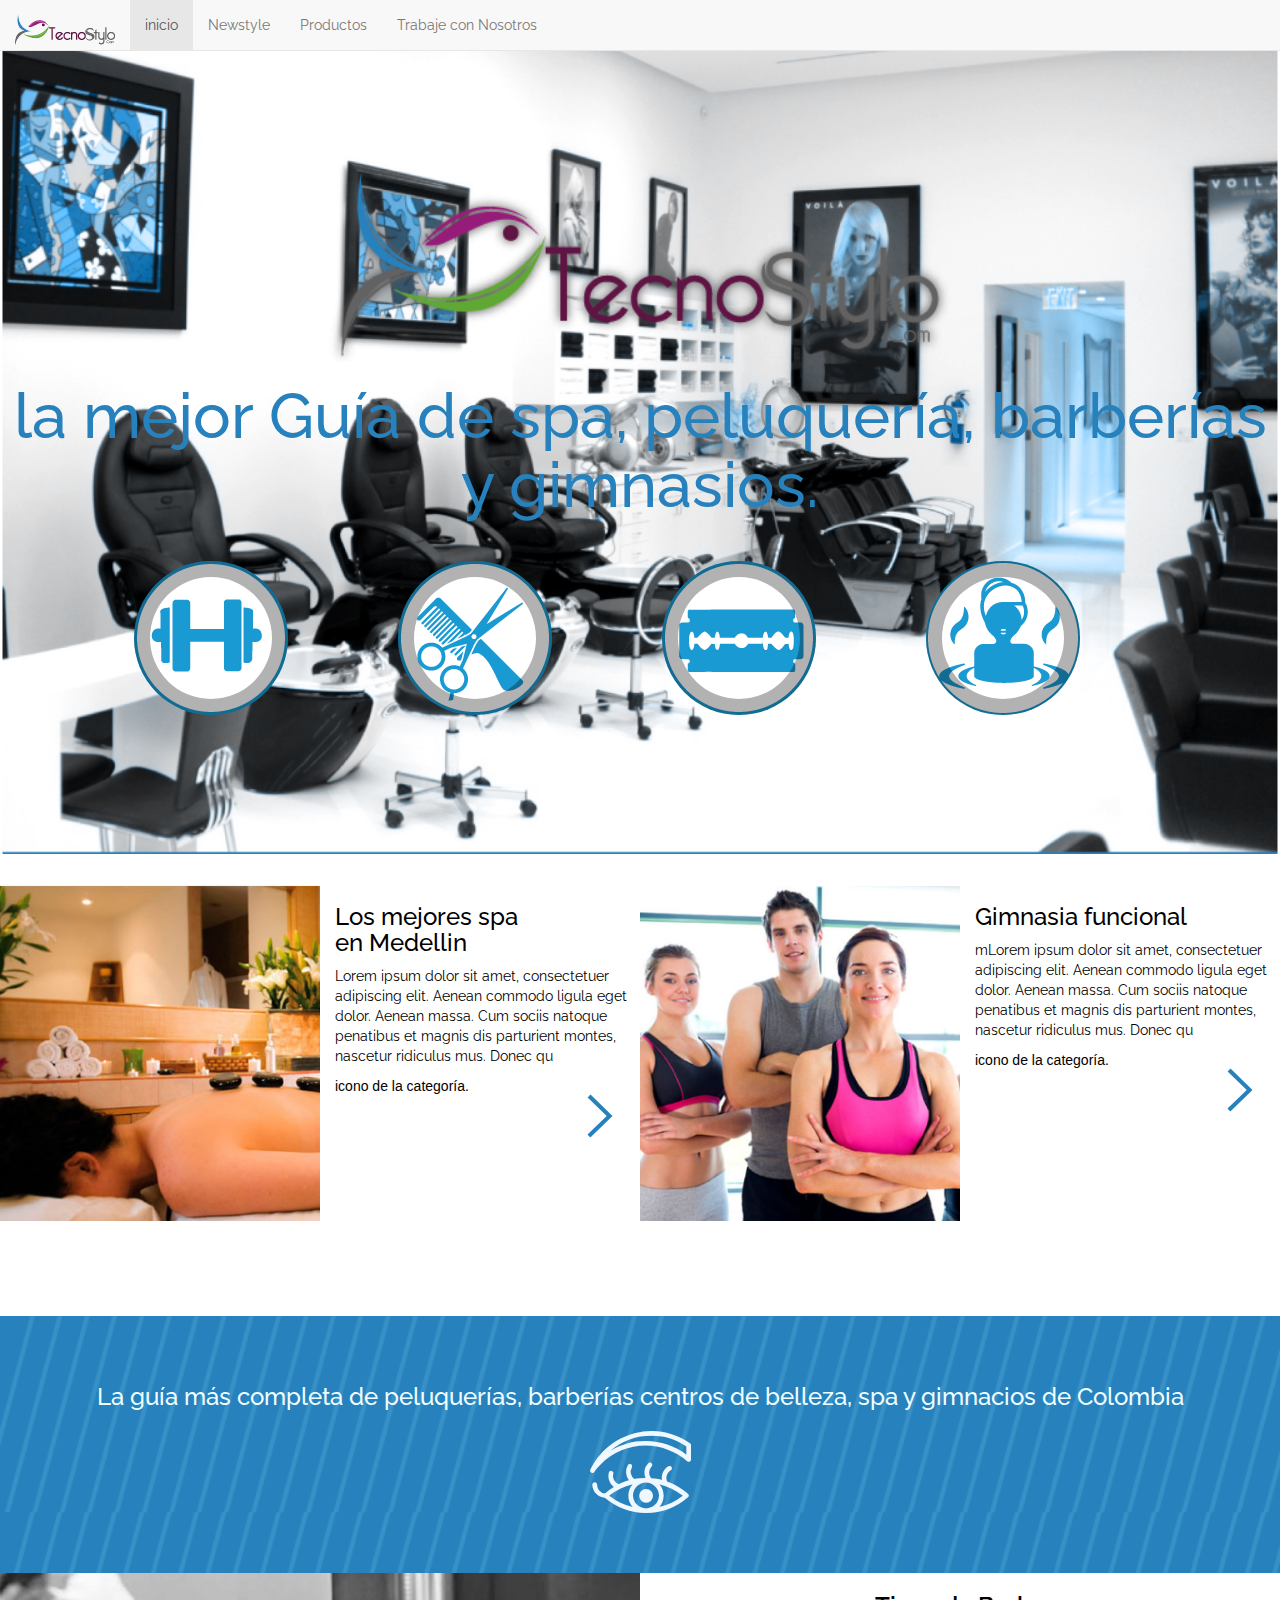
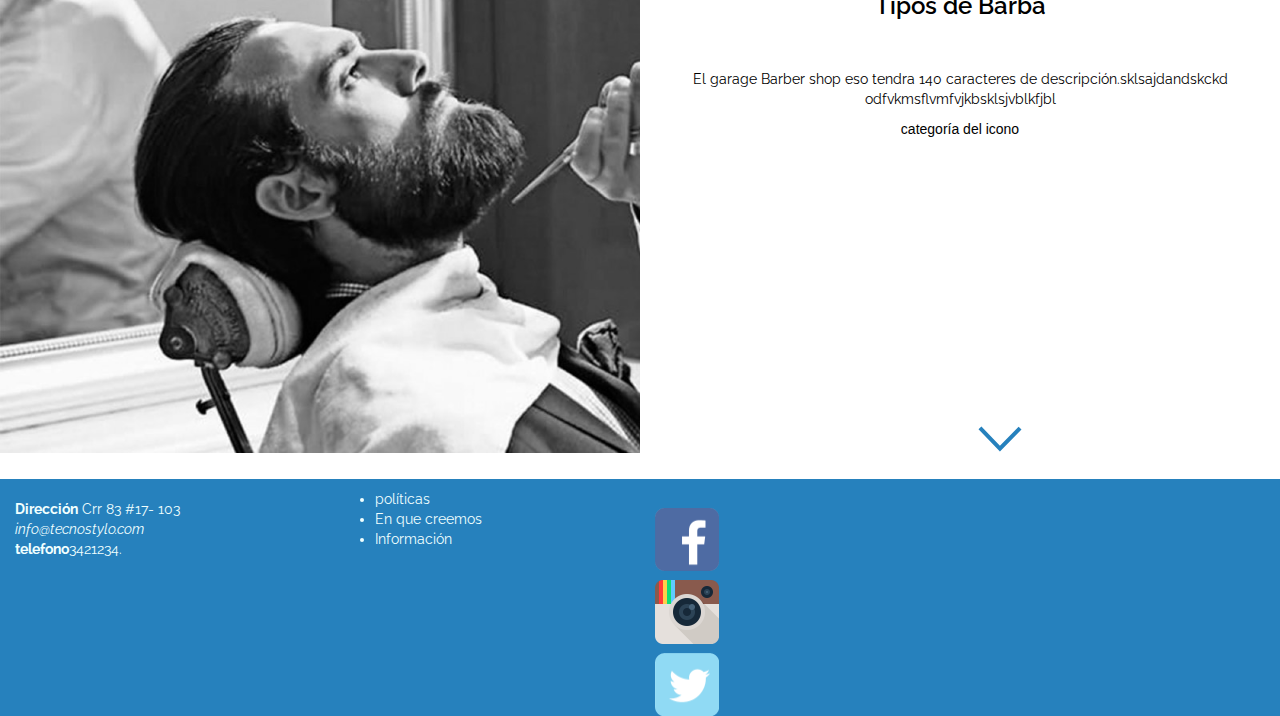
==== index.html @ a46a62e4 "separaciones del blog" ====
<html lang="ES">

<head> 
    <meta charset="UTF-8">

    <link href="css/estilos.css" rel="stylesheet" type="text/css">
    <link href='http://fonts.googleapis.com/css?family=Titillium+Web:400,300,600' rel='stylesheet' type='text/css'>
    <link rel="stylesheet" href="css/style.css">
    <link href="css/normalize.css" rel="stylesheet">

    <link rel="stylesheet" href="http://maxcdn.bootstrapcdn.com/bootstrap/3.3.5/css/bootstrap.min.css">
    <script src="https://ajax.googleapis.com/ajax/libs/jquery/1.11.3/jquery.min.js"></script>
    <script src="http://maxcdn.bootstrapcdn.com/bootstrap/3.3.5/js/bootstrap.min.js"></script>
</head>
    

<!---stylo circulo--->
    <link rel="stylesheet" type="text/css" href="css/common.css" />
    <link rel="stylesheet" type="text/css" href="css/style7.css" />
<!---stylo circulo--->

    <!---Ralaway--->
<link href='http://fonts.googleapis.com/css?family=Raleway' rel='stylesheet' type='text/css'>

   
</head>
<body>
 <nav class="navbar navbar-default navbar-fixed-top">
  <div class="container-fluid">
    <div class="navbar-header">
      <button type="button" class="navbar-toggle" data-toggle="collapse" data-target="#myNavbar">
        <span class="icon-bar"></span>
        <span class="icon-bar"></span>
        <span class="icon-bar"></span>                        
      </button>
      <a class="navbar-brand" href="#"><img src="img/logo-pequeno.png" alt="pequeño logo tecnostylo"></a>
    </div>
    <div class="collapse navbar-collapse" id="myNavbar">
      <ul class="nav navbar-nav">
        <li class="active"><a href="#">inicio</a></li>
        <li><a  href="blog.html">Newstyle</a></li>
        <li><a href="http://tecnostylo.com/productos/">Productos</a></li>
        <li><a href="trabaja-con-nosotros.html">Trabaje con Nosotros</a></li>
      </ul>
      <ul class="nav navbar-nav navbar-right">
          
        <!---aquí iran los botonoes de iniciar sesión-->  
        <!--<li type="button"><a href="#"><span class="glyphicon glyphicon-user btn-success"></span> Iniciar sesion</a></li>-->
        <!--<li><a href="#"><span class="glyphicon glyphicon-log-in"></span>registrarse</a></li>-->
        <!---aquí iran los botonoes de iniciar sesión-->
      </ul>
    </div>
  </div>
</nav>
<section id="container">
            <section id="land1">
            <article id="pich" class="jumbotron text-center">
                <br>
                <br>
                <br>
                <br>
                <br>
                <br>
                <img  id="logo-principal"src="img/logo-grande.png">
                <h1 class="cabecera">la mejor Guía de spa, peluquería, barberías y gimnasios.</h2>
                <section class="main">
				<ul class="ch-grid">
					<li>
						<div class="ch-item">				
							<div class="ch-info">
								<div class="ch-info-front ch-img-1"></div>
								<div class="ch-info-back">
									<h3>Gimnasio</h3>
								</div>	
							</div>
						</div>
					</li>
					<li>
						<div class="ch-item">
							<a href="blog/barberia/"><div class="ch-info">
								<div class="ch-info-front ch-img-2"></div>
								<div class="ch-info-back">
									<h3>Peluquería</h3>
								</div>
							</div></a>
						</div>
					</li>
					<li>
						<div class="ch-item">
							<div class="ch-info">
								<div class="ch-info-front ch-img-3"></div>
								<div class="ch-info-back">
									<h3>Barbería</h3>
								</div>
							</div>
						</div>
					</li>
                    <li>
						<div class="ch-item">
							<div class="ch-info">
								<div class="ch-info-front ch-img-4"></div>
								<div class="ch-info-back">
									<h3>Spa</h3>
								</div>
							</div>
						</div>
					</li>
				</ul>
			</section>
            </article>    
        </section>
   <!-- <h2 class="col-sm-12 text-center">Novedades</h2>-->
    
    
    <section id="land2" class="row">
            <article class="noticia-img col-sm-4 col-md-3">
            <img src="img/foto1.jpg" class="img-responsive">
            </article>
            <article class="noticia col-sm-8 col-md-3">
                <h3 class="encabezados">Los mejores spa <br>en Medellin</h3>
                <p>Lorem ipsum dolor sit amet, consectetuer adipiscing elit. Aenean commodo ligula eget dolor. Aenean massa. Cum sociis natoque penatibus et magnis dis parturient montes, nascetur ridiculus mus. Donec qu</p>
                <span>icono de la categoría.</span>
                
        
                <span class="icon-entrar">
            </article>
            <article class="noticia-img col-xs-12 col-sm-4 col-md-3">
            <img src="img/foto2.png" class="img-responsive">
            </article>
            <article class="noticia col-xs-12 col-sm-8 col-md-3">
                <h3>Gimnasia funcional</h3>
                <p>mLorem ipsum dolor sit amet, consectetuer adipiscing elit. Aenean commodo ligula eget dolor. Aenean massa. Cum sociis natoque penatibus et magnis dis parturient montes, nascetur ridiculus mus. Donec qu</p>
                <span>icono de la categoría.</span>
                <span class="icon-entrar">
            </article>

            
        </section>
        <section id="land3" class="jumbotron text-center">
            <h3>La guía más completa de peluquerías, barberías centros de belleza, spa y gimnacios de Colombia</h3>
            <span class="icon-ojos"></span>
        </section>
        
        <section id="land4" class="row">
            <div class="noticia-banner col-sm-6">
                <img src="img/imagen-2.jpg" class="img-responsive encabezado col-sm-12" alt="barbería para todo tipo de barba estilo y tendencias en barbas">
            </div>
            <div class="noticia-banner col-sm-6 text-center">
                <h3 class="text-center">Tipos de Barba</h3>
                <br>
                <br>
                <p class="text-center">El garage Barber shop eso tendra 140 caracteres de descripción.sklsajdandskckd
                odfvkmsflvmfvjkbsklsjvblkfjbl</p>
                <span>categoría del icono</span>
                <span class="icon-bajar"></span>
            </div>
        </section>  
    </section>    
    <footer class="row">
            <div class="col-sm-3">
                <p> 
                <br>
                <strong>Dirección</strong> Crr 83 #17- 103
                <em>info@tecnostylo.com</em><br>
                <strong>telefono</strong>3421234.<br>
                </p>
            </div>
            <div class="col-sm-3">
                <p> 
                <ul>
                    <li>políticas</li>
                    <li>En que creemos</li>
                    <li>Información</li>
                </ul>
            </div >
             <br>
            <div id="redes-sociales" class="col-sm-3">
                <a  href="https://www.facebook.com/tecnostylo" TARGET="_blank"><img class="img-responsive icon-redes"  src="img/facebook.png"></a>
                <a href="https://instagram.com/tecnostylo/"  TARGET="_blank"><img class="img-responsive icon-redes" src="img/instagram.png"></a>
                <a href="https://twitter.com/tecnostylo" TARGET="_blank" ><img class="img-responsive icon-redes" src="img/twitter.png"></a>
            </div>
        </footer>
    
    
</body>
</html>
---- css/estilos.css ----
@media (min-width: @screen-sm-min) 

{

section .main
{
display: hidden !important;
}

}





h1,h2,h3,p
{
font-family: 'Raleway', sans-serif !important;    
}
h2
{
font-weight: 600!important;
}

#logo-principal
{
width: 60%;
}

.cabecera
{
font-size:36 px !important;
color: #2681bd !important;  
font-family: 'Titillium Web', sans-serif;
}


.encabezados
{
font-family: 'Raleway', sans-serif;  
    
}

li
{
font-family: 'Raleway', sans-serif;  
}


.noticia-img
{
height: 48%;
padding-right: 0!important;
padding-left: 0!important;
background: #fff;
color: 000;
}
        
.noticia
{
height: 357px;
padding-right: 0!important ;

background: #fff;
color: 000;
}


.noticia:hover
{
background: #7f7e7e;
color: #fff;
}


.noticia-banner
{
background: #fff;
color: 000;
padding:0 !important;
height:506px;
}

.encabezado
{
padding: 0!important;
}
.noticia-banner:hover
{
background: #7f7e7e;
color: #fff;
}


#land4:hover
{
background: #7f7e7e;    
}

#land2
{
margin-left: 0;
margin-right: 0;
}

#land3
{
background:url('../img/barra.png')repeat;
background-size:100%;
color: azure;
font-family: 'Titillium Web', sans-serif;
margin: 0px;
}

#land4
{
margin-left: 0;
margin-right: 0;
}



.articulo
{
margin: 45px; 
padding:0;
-webkit-box-shadow: 0px 0px 5px 0px rgba(50, 50, 50, 0.57);
-moz-box-shadow:    0px 0px 5px 0px rgba(50, 50, 50, 0.57);
box-shadow:         0px 0px 5px 0px rgba(50, 50, 50, 0.57);
}
.articulo:hover
{
-webkit-box-shadow: 0px 0px 5px 0px rgba(50, 50, 50, 0.65);
-moz-box-shadow:    0px 0px 5px 0px rgba(50, 50, 50, 0.65);
box-shadow:         0px 0px 5px 0px rgba(50, 50, 50, 0.65);
}

form-trabaja1
{
margin: 0 30%;
}

/*------------------------------------ Iconos-----------------------------------*/

.icon-entrar
{
color:#2681bd;
font-size: 80px;
position: absolute;
right:0;
}

.icon-ojos
{
color: aliceblue;
font-size: 105px;
}

.icon-bajar
{
color:#2681bd;
font-size: 80px;
position: absolute;
left: 50%;
bottom: 0;
}

.icon-bajar:hover
{
color: #fff;    
}

.icon-redes
{
margin-top:3%;
width: 22%;
display: inline-block;
}

/*------------------------------------ Iconos-----------------------------------*/

footer{
background:#2681bd;
color: azure;
margin-left: 0!important;
margin-left: 0!important;
width: 100%;
}

/*------------------------------------ blog-----------------------------------*/

div h3
{
font-weight: 600;
font-size: 
}

#pich{
background:url('../img/bg.png')no-repeat;
background-size:100%;
}

.pich-noticas h3
{
margin: 0;
font-size: 20px!important;
}

.autor
{
font-weight: 200; 
margin-right: 50px;
font-weight: bold;
}

.icon-categoria
{
font-size: 100px;
color: #9b9b9b;
display: inline-block;

}

.icon-categoria:hover
{
color: #f9f7e5;
background:#b7b6b2; 
font-size: 103px;
}


.filtro
{
background: #e1e0e1;
border-radius: 10px;
}

/*------------------------------------ Articulo blog-----------------------------------*/


.contenido-blog
{
margin: 0 20%;    
}

.intro
{
font-family: 'Raleway', sans-serif;   
font-size: 25px;
font-weight: bold;
text-align: center;
    
}

hr { 
    display: block;
    margin-top: 0.5em;
    margin-bottom: 0.5em;
    margin-left: auto;
    margin-right: auto;
    border-style: inset;
    border-width: 1px;
}

.encabezado-blog
{
text-align: center;
}
---- css/style.css ----
@font-face {
	font-family: 'icomoon';
	src:url('fonts/icomoon.eot?27jy6f');
	src:url('fonts/icomoon.eot?#iefix27jy6f') format('embedded-opentype'),
		url('fonts/icomoon.ttf?27jy6f') format('truetype'),
		url('fonts/icomoon.woff?27jy6f') format('woff'),
		url('fonts/icomoon.svg?27jy6f#icomoon') format('svg');
	font-weight: normal;
	font-style: normal;
}

[class^="icon-"], [class*=" icon-"] {
	font-family: 'icomoon';
	speak: none;
	font-style: normal;
	font-weight: normal;
	font-variant: normal;
	text-transform: none;
	line-height: 1;

	/* Better Font Rendering =========== */
	-webkit-font-smoothing: antialiased;
	-moz-osx-font-smoothing: grayscale;
}

.icon-ojos:before {
	content: "\e603";
}
.icon-entrar:before {
	content: "\e600";
}
.icon-subir:before {
	content: "\e601";
}
.icon-bajar:before {
	content: "\e602";
}
.icon-spa1:before {
	content: "\e694";
}
.icon-GYM:before {
	content: "\e695";
}
.icon-peluqeuria:before {
	content: "\e696";
}
.icon-barberia:before {
	content: "\e697";
}
---- css/common.css ----
.ch-grid {
	margin: 20px 0 0 0;
	padding: 0;
	list-style: none;
	display: block;
	text-align: center;
	width: 100%;
}

.ch-grid:after,
.ch-item:before {
	content: '';
    display: table;
}

.ch-grid:after {
	clear: both;
}

.ch-grid li {
	width: 220px;
	height: 220px;
	display: inline-block;
	margin: 20px;
}
---- css/style7.css ----
.ch-item {
	width: 70%;
	height: 70%;
	border-radius: 50%;
	position: relative;
	cursor: default;
	-webkit-perspective: 900px;
	-moz-perspective: 900px;
	-o-perspective: 900px;
	-ms-perspective: 900px;
	perspective: 900px;
}
.ch-info{
	position: absolute;
	width: 100%;
	height: 100%;
	-webkit-transform-style: preserve-3d;
	-moz-transform-style: preserve-3d;
	-o-transform-style: preserve-3d;
	-ms-transform-style: preserve-3d;
	transform-style: preserve-3d;
}
.ch-info > div {
	display: block;
	position: absolute;
	width: 100%;
	height: 100%;
	border-radius: 50%;
	background-position: center center;
	-webkit-transition: all 0.4s linear;
	-moz-transition: all 0.4s linear;
	-o-transition: all 0.4s linear;
	-ms-transition: all 0.4s linear;
	transition: all 0.4s linear;
	-webkit-transform-origin: 50% 0%;
	-moz-transform-origin: 50% 0%;
	-o-transform-origin: 50% 0%;
	-ms-transform-origin: 50% 0%;
	transform-origin: 50% 0%;
}

.ch-info .ch-info-front {
	box-shadow: inset 0 0 0 16px rgba(0,0,0,0.3);
}

.ch-info .ch-info-back {
	-webkit-transform: translate3d(0,0,-220px) rotate3d(1,0,0,90deg);
	-moz-transform: translate3d(0,0,-220px) rotate3d(1,0,0,90deg);
	-o-transform: translate3d(0,0,-220px) rotate3d(1,0,0,90deg);
	-ms-transform: translate3d(0,0,-220px) rotate3d(1,0,0,90deg);
	transform: translate3d(0,0,-220px) rotate3d(1,0,0,90deg);
	background: #000;
	opacity: 0;
}

.ch-img-1 { 
	background-image: url(../img/gimnasio.png);
}

.ch-img-2 { 
	background-image: url(../img/icono-peluqueria.png);
}

.ch-img-3 { 
	background-image: url(../img/barberia.png);
}
.ch-img-4 { 
	background-image: url(../img/spa.png);
}


.ch-info h3 {
	color: #fff;
	text-transform: uppercase;
	letter-spacing: 2px;
	font-size: 24px;
	margin: 0 15px;
	padding: 60px 0 0 0;
	height: 110px;
	font-family: 'Open Sans', Arial, sans-serif;
	text-shadow: 
		0 0 1px #fff, 
		0 1px 2px rgba(0,0,0,0.3);
}

.ch-info p {
	color: #fff;
	padding: 10px 5px;
	font-style: italic;
	margin: 0 30px;
	font-size: 12px;
	border-top: 1px solid rgba(255,255,255,0.5);
}

.ch-info p a {
	display: block;
	color: #fff;
	color: rgba(255,255,255,0.7);
	font-style: normal;
	font-weight: 700;
	text-transform: uppercase;
	font-size: 9px;
	letter-spacing: 1px;
	padding-top: 4px;
	font-family: 'Open Sans', Arial, sans-serif;
}

.ch-info p a:hover {
	color: #fff222;
	color: rgba(255,242,34, 0.8);
}

.ch-item:hover .ch-info-front {
	-webkit-transform: translate3d(0,280px,0) rotate3d(1,0,0,-90deg);
	-moz-transform: translate3d(0,280px,0) rotate3d(1,0,0,-90deg);
	-o-transform: translate3d(0,280px,0) rotate3d(1,0,0,-90deg);
	-ms-transform: translate3d(0,280px,0) rotate3d(1,0,0,-90deg);
	transform: translate3d(0,280px,0) rotate3d(1,0,0,-90deg);
	opacity: 0;
}

.ch-item:hover .ch-info-back {
	-webkit-transform: rotate3d(1,0,0,0deg);
	-moz-transform: rotate3d(1,0,0,0deg);
	-o-transform: rotate3d(1,0,0,0deg);
	-ms-transform: rotate3d(1,0,0,0deg);
	transform: rotate3d(1,0,0,0deg);
	opacity: 1;
}
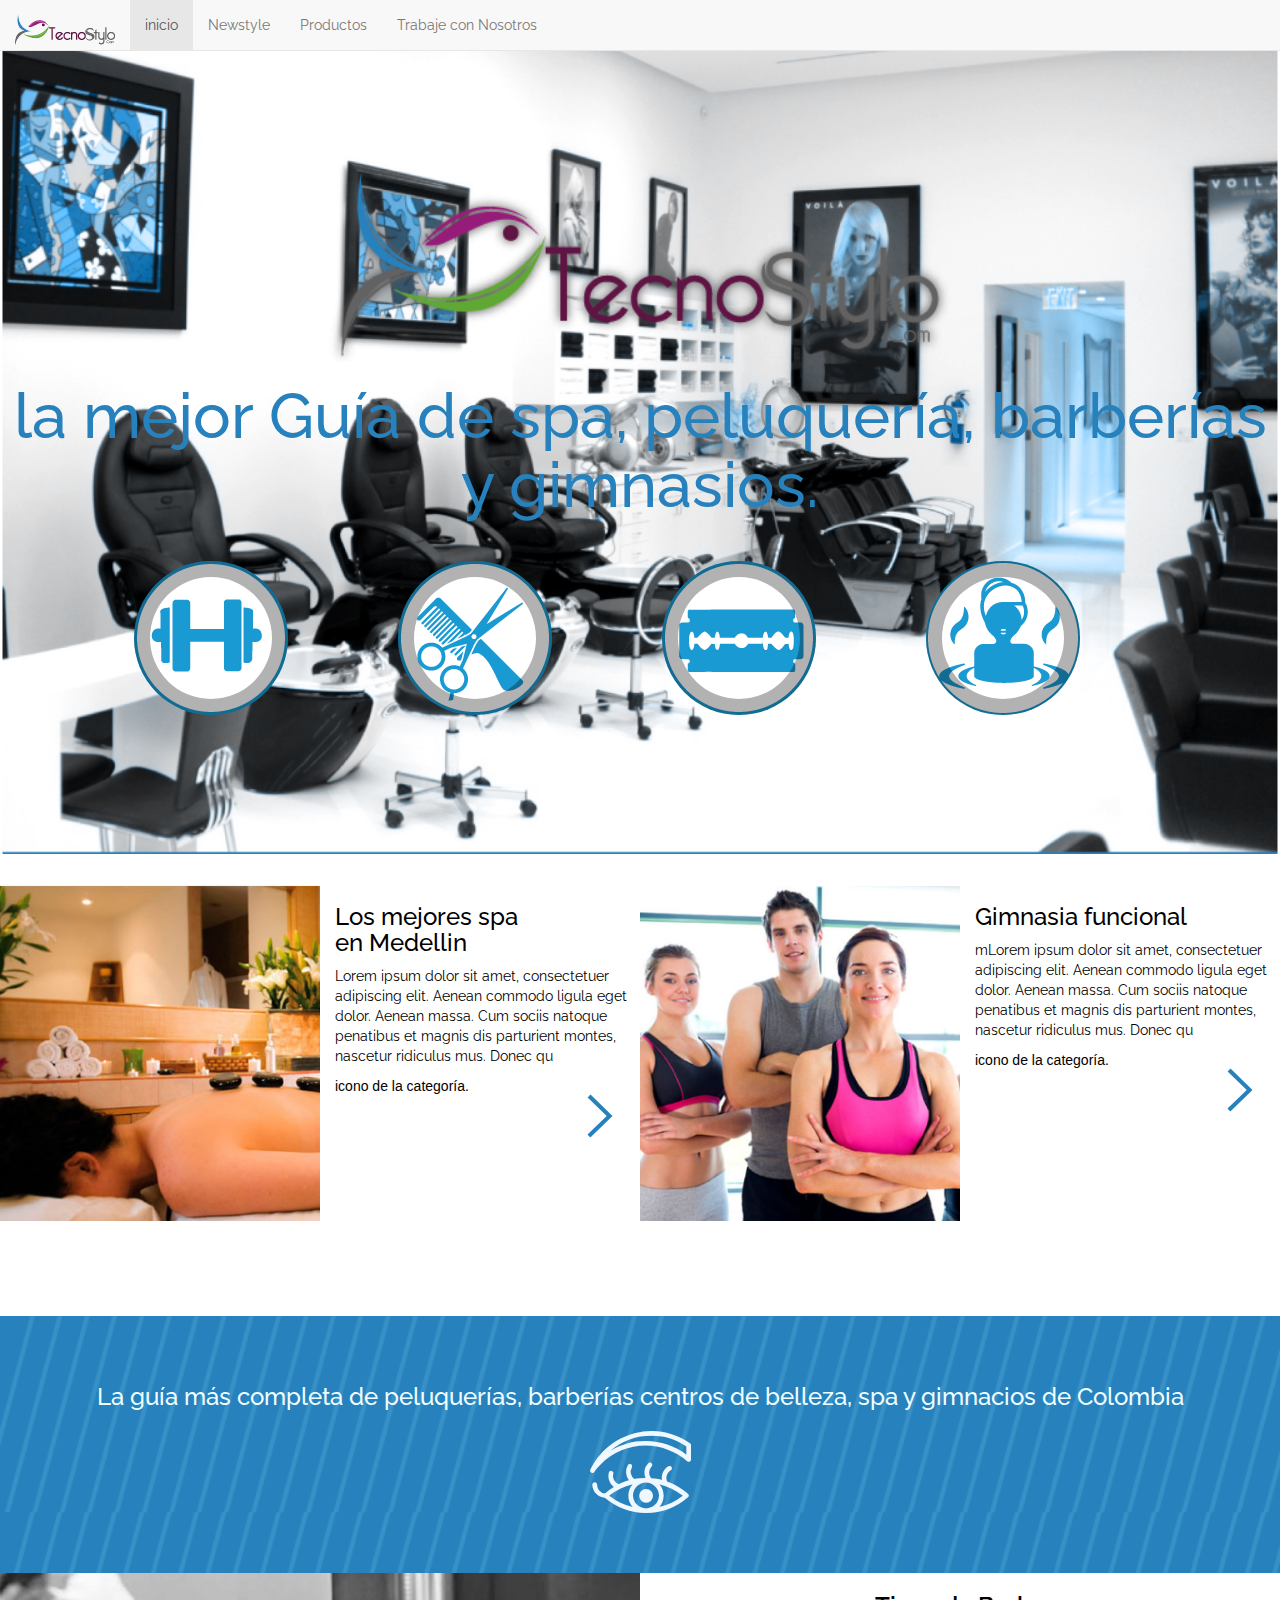
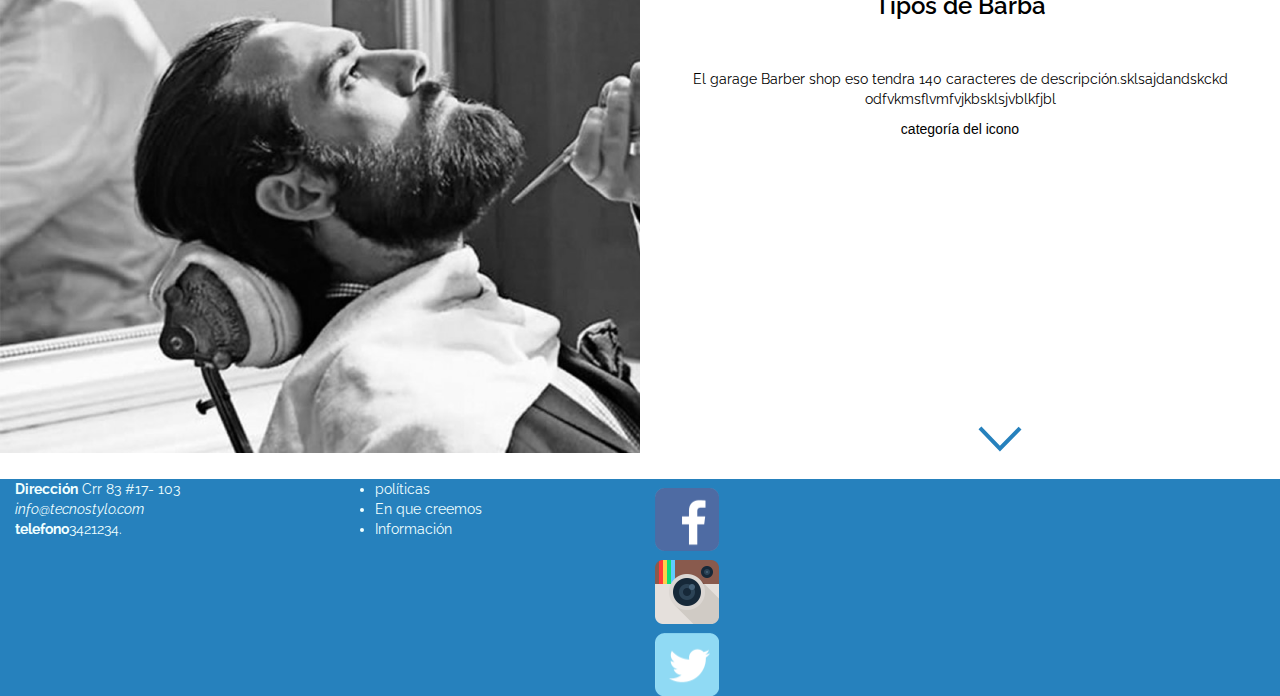
==== commit 72406f8c: "blog" ====
--- a/index.html
+++ b/index.html
@@ -11,7 +11,7 @@
     <link rel="stylesheet" href="http://maxcdn.bootstrapcdn.com/bootstrap/3.3.5/css/bootstrap.min.css">
     <script src="https://ajax.googleapis.com/ajax/libs/jquery/1.11.3/jquery.min.js"></script>
     <script src="http://maxcdn.bootstrapcdn.com/bootstrap/3.3.5/js/bootstrap.min.js"></script>
-</head>
+
     
 
 <!---stylo circulo--->
@@ -22,6 +22,20 @@
     <!---Ralaway--->
 <link href='http://fonts.googleapis.com/css?family=Raleway' rel='stylesheet' type='text/css'>
 
+    
+<script type="text/javascript">
+
+  var _gaq = _gaq || [];
+  _gaq.push(['_setAccount', 'UA-3774628-10']);
+  _gaq.push(['_trackPageview']);
+
+  (function() {
+    var ga = document.createElement('script'); ga.type = 'text/javascript'; ga.async = true;
+    ga.src = ('https:' == document.location.protocol ? 'https://ssl' : 'http://www') + '.google-analytics.com/ga.js';
+    var s = document.getElementsByTagName('script')[0]; s.parentNode.insertBefore(ga, s);
+  })();
+
+</script>
    
 </head>
 <body>
@@ -156,30 +170,28 @@
             </div>
         </section>  
     </section>    
-    <footer class="row">
+  <footer class="row">
             <div class="col-sm-3">
-                <p> 
-                <br>
+                <p>
                 <strong>Dirección</strong> Crr 83 #17- 103
                 <em>info@tecnostylo.com</em><br>
                 <strong>telefono</strong>3421234.<br>
                 </p>
             </div>
             <div class="col-sm-3">
-                <p> 
                 <ul>
                     <li>políticas</li>
                     <li>En que creemos</li>
                     <li>Información</li>
                 </ul>
             </div >
-             <br>
             <div id="redes-sociales" class="col-sm-3">
-                <a  href="https://www.facebook.com/tecnostylo" TARGET="_blank"><img class="img-responsive icon-redes"  src="img/facebook.png"></a>
-                <a href="https://instagram.com/tecnostylo/"  TARGET="_blank"><img class="img-responsive icon-redes" src="img/instagram.png"></a>
-                <a href="https://twitter.com/tecnostylo" TARGET="_blank" ><img class="img-responsive icon-redes" src="img/twitter.png"></a>
+                    
+                <img class="img-responsive icon-redes" src="img/facebook.png">
+                <img class="img-responsive icon-redes" src="img/instagram.png">
+                <img class="img-responsive icon-redes" src="img/twitter.png">
             </div>
-        </footer>
+        </footer>   
     
     
 </body>
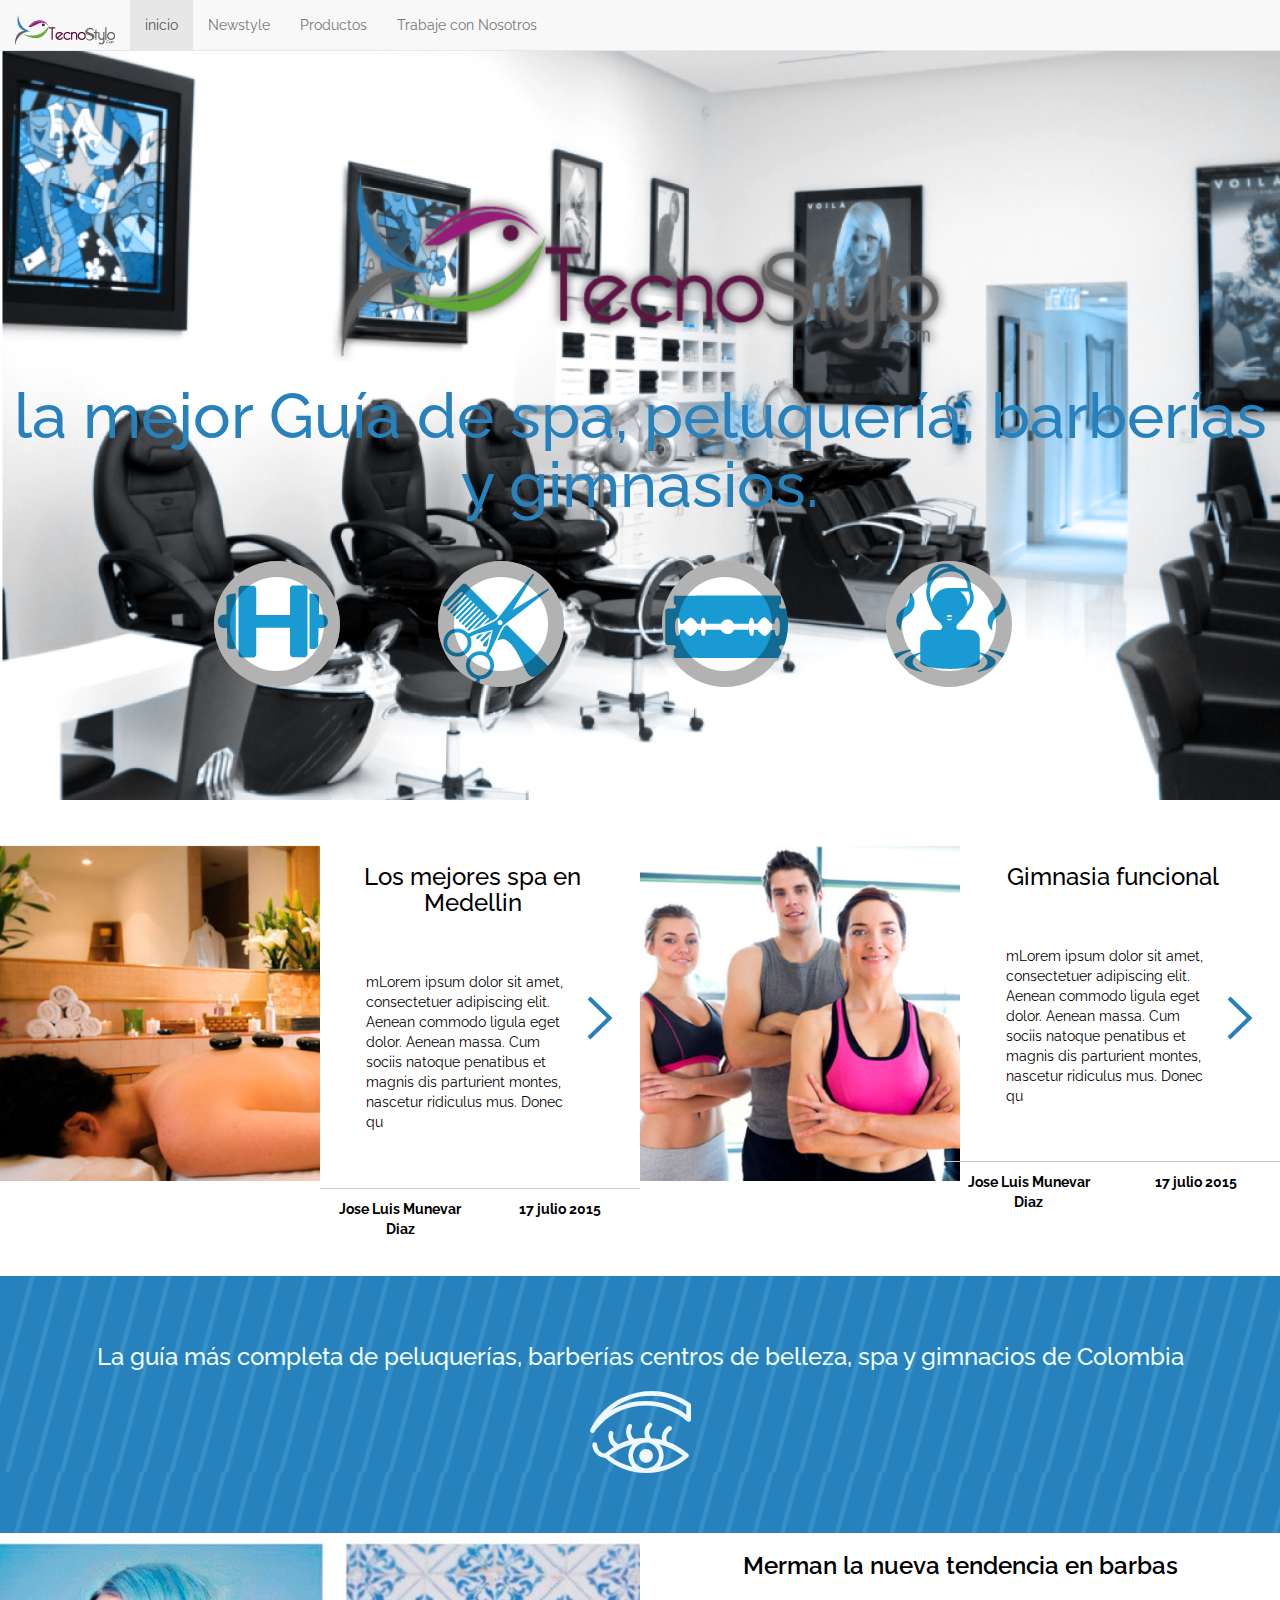
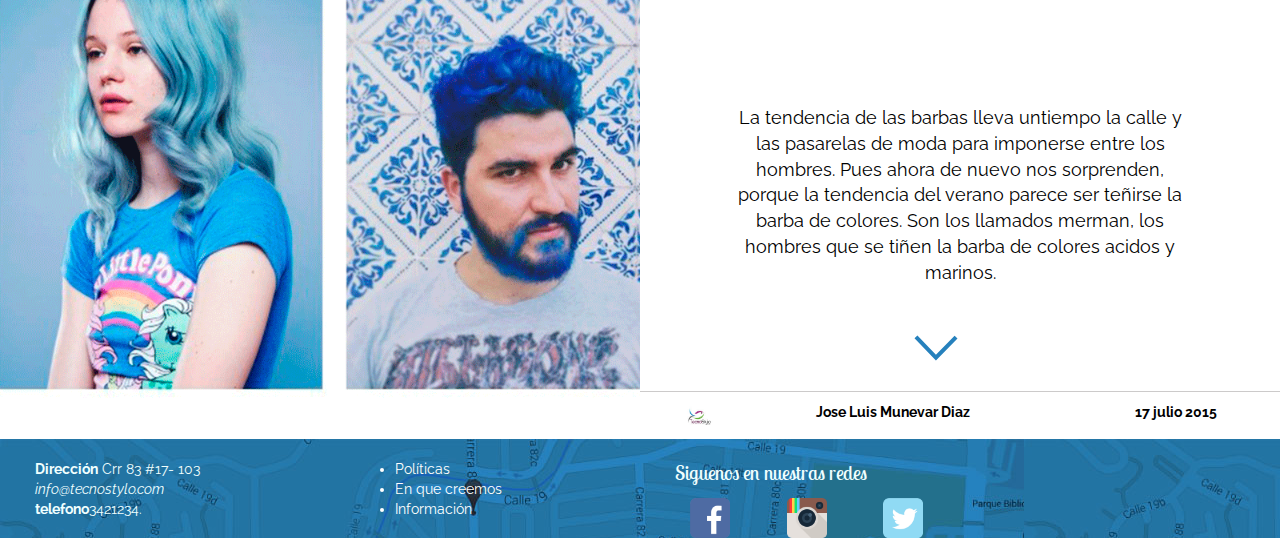
==== commit bccfbb7c: "responsive desing" ====
--- a/index.html
+++ b/index.html
@@ -4,15 +4,13 @@
     <meta charset="UTF-8">
 
     <link href="css/estilos.css" rel="stylesheet" type="text/css">
-    <link href='http://fonts.googleapis.com/css?family=Titillium+Web:400,300,600' rel='stylesheet' type='text/css'>
     <link rel="stylesheet" href="css/style.css">
     <link href="css/normalize.css" rel="stylesheet">
 
+    
     <link rel="stylesheet" href="http://maxcdn.bootstrapcdn.com/bootstrap/3.3.5/css/bootstrap.min.css">
     <script src="https://ajax.googleapis.com/ajax/libs/jquery/1.11.3/jquery.min.js"></script>
     <script src="http://maxcdn.bootstrapcdn.com/bootstrap/3.3.5/js/bootstrap.min.js"></script>
-
-    
 
 <!---stylo circulo--->
     <link rel="stylesheet" type="text/css" href="css/common.css" />
@@ -21,23 +19,12 @@
 
     <!---Ralaway--->
 <link href='http://fonts.googleapis.com/css?family=Raleway' rel='stylesheet' type='text/css'>
-
-    
-<script type="text/javascript">
-
-  var _gaq = _gaq || [];
-  _gaq.push(['_setAccount', 'UA-3774628-10']);
-  _gaq.push(['_trackPageview']);
-
-  (function() {
-    var ga = document.createElement('script'); ga.type = 'text/javascript'; ga.async = true;
-    ga.src = ('https:' == document.location.protocol ? 'https://ssl' : 'http://www') + '.google-analytics.com/ga.js';
-    var s = document.getElementsByTagName('script')[0]; s.parentNode.insertBefore(ga, s);
-  })();
-
-</script>
-   
+    <!--titilium--->
+<link href='http://fonts.googleapis.com/css?family=Titillium+Web:400,300,600' rel='stylesheet' type='text/css'>
+    <!--Lobster--->
+<link href='http://fonts.googleapis.com/css?family=Lobster+Two:400,400italic' rel='stylesheet' type='text/css'>
 </head>
+    
 <body>
  <nav class="navbar navbar-default navbar-fixed-top">
   <div class="container-fluid">
@@ -47,11 +34,11 @@
         <span class="icon-bar"></span>
         <span class="icon-bar"></span>                        
       </button>
-      <a class="navbar-brand" href="#"><img src="img/logo-pequeno.png" alt="pequeño logo tecnostylo"></a>
+      <a class="navbar-brand" href="index.html"><img src="img/logo-pequeno.png" alt="pequeño logo tecnostylo"></a>
     </div>
     <div class="collapse navbar-collapse" id="myNavbar">
       <ul class="nav navbar-nav">
-        <li class="active"><a href="#">inicio</a></li>
+        <li class="active"><a href="index.html">inicio</a></li>
         <li><a  href="blog.html">Newstyle</a></li>
         <li><a href="http://tecnostylo.com/productos/">Productos</a></li>
         <li><a href="trabaja-con-nosotros.html">Trabaje con Nosotros</a></li>
@@ -75,7 +62,7 @@
                 <br>
                 <br>
                 <br>
-                <img  id="logo-principal"src="img/logo-grande.png">
+                <img  id="logo-principal"src="img/logo-grande.png" alt="logo primicipal de tecnostylo tu guía de spa y peluquerias.">
                 <h1 class="cabecera">la mejor Guía de spa, peluquería, barberías y gimnasios.</h2>
                 <section class="main">
 				<ul class="ch-grid">
@@ -91,16 +78,19 @@
 					</li>
 					<li>
 						<div class="ch-item">
-							<a href="blog/barberia/"><div class="ch-info">
-								<div class="ch-info-front ch-img-2"></div>
-								<div class="ch-info-back">
-									<h3>Peluquería</h3>
-								</div>
-							</div></a>
+							<a href="blog/peluquerias/">
+                                <div class="ch-info">
+								    <div class="ch-info-front ch-img-2"></div>
+                                    <div class="ch-info-back">
+                                        <h3>Peluquería</h3>
+                                    </div>
+							     </div>
+                            </a>
 						</div>
 					</li>
 					<li>
 						<div class="ch-item">
+                            <a href="blog/barberia/">
 							<div class="ch-info">
 								<div class="ch-info-front ch-img-3"></div>
 								<div class="ch-info-back">
@@ -111,87 +101,113 @@
 					</li>
                     <li>
 						<div class="ch-item">
-							<div class="ch-info">
+                            <a href="blog/barberia/">
+							 <div class="ch-info">
 								<div class="ch-info-front ch-img-4"></div>
 								<div class="ch-info-back">
 									<h3>Spa</h3>
 								</div>
 							</div>
+                            </a>
 						</div>
 					</li>
 				</ul>
 			</section>
             </article>    
         </section>
-   <!-- <h2 class="col-sm-12 text-center">Novedades</h2>-->
     
     
     <section id="land2" class="row">
             <article class="noticia-img col-sm-4 col-md-3">
             <img src="img/foto1.jpg" class="img-responsive">
             </article>
-            <article class="noticia col-sm-8 col-md-3">
-                <h3 class="encabezados">Los mejores spa <br>en Medellin</h3>
-                <p>Lorem ipsum dolor sit amet, consectetuer adipiscing elit. Aenean commodo ligula eget dolor. Aenean massa. Cum sociis natoque penatibus et magnis dis parturient montes, nascetur ridiculus mus. Donec qu</p>
-                <span>icono de la categoría.</span>
+            <article class="noticia col-sm-8 col-md-3" style="padding-left:0px;">
+                <h3 class="text-center">Los mejores spa en Medellin</h3>
+                 <p class="texto-noticia">mLorem ipsum dolor sit amet, consectetuer adipiscing elit. Aenean commodo ligula eget dolor. Aenean massa. Cum sociis natoque penatibus et magnis dis parturient montes, nascetur ridiculus mus. Donec qu
+                </p>
+                <article class="autor text-center row"  style="margin-left: 0px;">
+                    <p class="col-sm-6"><strong>Jose Luis Munevar Diaz</strong></p>
+                    <p>17 julio 2015</p>
+                </article>
+                <span class="icon-entrar">
+            </article>
+            <article class="noticia-img col-xs-12 col-sm-4 col-md-3" >
+            <img src="img/foto2.png" class="img-responsive">
+            </article>
                 
-        
+            <article class="noticia col-xs-12 col-sm-8 col-md-3" style="padding-left:0px;">
+                <h3 class="text-center">Gimnasia funcional</h3>
+                <p class="texto-noticia">mLorem ipsum dolor sit amet, consectetuer adipiscing elit. Aenean commodo ligula eget dolor. Aenean massa. Cum sociis natoque penatibus et magnis dis parturient montes, nascetur ridiculus mus. Donec qu</p>
+
+                <article class="autor text-center row">
+                    <p class="col-sm-6"><strong>Jose Luis Munevar Diaz</strong></p>
+                    <p>17 julio 2015</p>
+                </article>
                 <span class="icon-entrar">
             </article>
-            <article class="noticia-img col-xs-12 col-sm-4 col-md-3">
-            <img src="img/foto2.png" class="img-responsive">
-            </article>
-            <article class="noticia col-xs-12 col-sm-8 col-md-3">
-                <h3>Gimnasia funcional</h3>
-                <p>mLorem ipsum dolor sit amet, consectetuer adipiscing elit. Aenean commodo ligula eget dolor. Aenean massa. Cum sociis natoque penatibus et magnis dis parturient montes, nascetur ridiculus mus. Donec qu</p>
-                <span>icono de la categoría.</span>
-                <span class="icon-entrar">
-            </article>
-
-            
-        </section>
+    </section>
+        
+        
+        
+        
         <section id="land3" class="jumbotron text-center">
             <h3>La guía más completa de peluquerías, barberías centros de belleza, spa y gimnacios de Colombia</h3>
             <span class="icon-ojos"></span>
         </section>
         
+        
+        
+        
         <section id="land4" class="row">
             <div class="noticia-banner col-sm-6">
-                <img src="img/imagen-2.jpg" class="img-responsive encabezado col-sm-12" alt="barbería para todo tipo de barba estilo y tendencias en barbas">
+                <img src="img/merman.png" class="img-responsive encabezado col-sm-12" alt="merman la ultima tendencia en barbas masculinas">
             </div>
             <div class="noticia-banner col-sm-6 text-center">
-                <h3 class="text-center">Tipos de Barba</h3>
-                <br>
-                <br>
-                <p class="text-center">El garage Barber shop eso tendra 140 caracteres de descripción.sklsajdandskckd
-                odfvkmsflvmfvjkbsklsjvblkfjbl</p>
-                <span>categoría del icono</span>
-                <span class="icon-bajar"></span>
+                <h3 class="text-center">Merman la nueva tendencia en barbas</h3>
+                <br>
+                
+                <p class="text-center pich-noticia-banner">La tendencia de las barbas lleva untiempo la calle y las pasarelas de moda para imponerse entre los hombres. Pues ahora de nuevo nos sorprenden, porque la tendencia del verano parece ser teñirse la barba de colores. Son los llamados merman, los hombres que se tiñen la barba de colores acidos y marinos.
+                </p>
+                
+                <!--<a id="verlink"href="#">Ver más</a>-->
+                <article class="autor text-center row"  style="margin-left: 0px;">
+                    <img class="col-sm-6"id="autor-img" src="img/author.jpg" style="margin-left:30px;">
+                    <p class="col-sm-6"><strong>Jose Luis Munevar Diaz</strong></p>
+                    <p>17 julio 2015</p>
+                </article>
+                    <span class="icon-bajar"></span>
             </div>
         </section>  
     </section>    
-  <footer class="row">
-            <div class="col-sm-3">
+    <footer class="row">
+            <div class="col-sm-3" style="margin-top:20px; margin-left:20px;">
                 <p>
                 <strong>Dirección</strong> Crr 83 #17- 103
                 <em>info@tecnostylo.com</em><br>
                 <strong>telefono</strong>3421234.<br>
                 </p>
             </div>
-            <div class="col-sm-3">
+            <div class="col-sm-3" style="margin-top:20px;">
                 <ul>
-                    <li>políticas</li>
-                    <li>En que creemos</li>
-                    <li>Información</li>
+                    <a href="#"><li>Políticas</li></a>
+                    <a href="#"><li>En que creemos</li></a>
+                    <a href="#"><li>Información</li></a>
                 </ul>
-            </div >
-            <div id="redes-sociales" class="col-sm-3">
-                    
-                <img class="img-responsive icon-redes" src="img/facebook.png">
-                <img class="img-responsive icon-redes" src="img/instagram.png">
-                <img class="img-responsive icon-redes" src="img/twitter.png">
-            </div>
-        </footer>   
+            </div>
+          
+      <div id="redes-sociales" class="col-sm-3" style="margin-top:20px;">
+          <p><span id="texto-redes" class="text-center">Siguenos en nuestras redes</span></p>
+                <figure class="col-sm-4">
+                    <a href="https://www.facebook.com/tecnostylo" TARGET="_blank"><img class="img-responsive icon-redes" src="img/facebook.png"></a>
+                </figure>
+                <figure class="col-sm-4">
+                    <a href="https://instagram.com/tecnostylo" TARGET="_blank"><img class="img-responsive icon-redes"  src="img/instagram.png"></a>
+                </figure>
+                <figure class="col-sm-4">
+                    <a href="https://twitter.com/tecnostylo" TARGET="_blank"><img class="img-responsive icon-redes"  src="img/twitter.png"></a>
+                </figure>
+            </div>
+    </footer>   
     
     
 </body>
--- a/css/estilos.css
+++ b/css/estilos.css
@@ -1,17 +1,40 @@
 
-@media (min-width: @screen-sm-min) 
-
-{
-
-section .main
-{
-display: hidden !important;
-}
-
-}
-
-
-
+
+@media (max-width: 600px) {
+   
+.texto-noticia
+{
+padding: 10%!important;
+}
+.pich-noticia-banner
+{
+padding: 10%!important;
+}
+h1
+{
+font-size: 19px!important;
+}  
+.img-responsive 
+{
+margin: 0 auto;
+}
+.icon-bajar    
+{
+display: none;
+}
+}
+@media (max-width: 800px) {
+
+.icon-bajar    
+{
+display: none;
+}
+.img-responsive 
+{
+margin: 0 auto;
+}
+
+}
 
 
 h1,h2,h3,p
@@ -22,6 +45,7 @@
 {
 font-weight: 600!important;
 }
+
 
 #logo-principal
 {
@@ -60,13 +84,15 @@
 .noticia
 {
 height: 357px;
-padding-right: 0!important ;
-
+padding: 0;
 background: #fff;
 color: 000;
 }
 
-
+.texto-noticia
+{
+padding: 15%;
+}
 .noticia:hover
 {
 background: #7f7e7e;
@@ -81,6 +107,13 @@
 padding:0 !important;
 height:506px;
 }
+
+.pich-noticia-banner
+{
+font-size: 18px;
+padding: 15%;
+}
+
 
 .encabezado
 {
@@ -120,7 +153,6 @@
 }
 
 
-
 .articulo
 {
 margin: 45px; 
@@ -149,6 +181,11 @@
 font-size: 80px;
 position: absolute;
 right:0;
+bottom: 40%;
+}
+.icon-entrar:hover
+{
+color: #fff;
 }
 
 .icon-ojos
@@ -162,8 +199,8 @@
 color:#2681bd;
 font-size: 80px;
 position: absolute;
-left: 50%;
-bottom: 0;
+left: 40%;
+bottom:10%;
 }
 
 .icon-bajar:hover
@@ -173,20 +210,60 @@
 
 .icon-redes
 {
-margin-top:3%;
-width: 22%;
+width: 60%;
 display: inline-block;
-}
+margin: 0!important;
+}
+
+
+#autor-img
+{
+border-radius: 50%;
+width: 9%;
+}
+#auto
+{
+display: inline-block;
+}
+
+
 
 /*------------------------------------ Iconos-----------------------------------*/
 
-footer{
-background:#2681bd;
+footer
+{
+background-image: url("../img/footer.jpg");
 color: azure;
 margin-left: 0!important;
 margin-left: 0!important;
 width: 100%;
-}
+
+}
+
+
+footer a
+{
+text-decoration: none;
+color: #fff;
+}
+
+footer #texto-redes
+{
+font-family: 'Lobster Two', cursive;
+font-size: 20px;
+text-align: center;
+}
+
+#verlink
+{
+font-weight: bold;
+text-decoration: none;
+font-size: 18px;
+cursor: pointer;
+position: absolute;
+bottom: 30%;
+}
+
 
 /*------------------------------------ blog-----------------------------------*/
 
@@ -212,6 +289,10 @@
 font-weight: 200; 
 margin-right: 50px;
 font-weight: bold;
+border-top:1px #cccaca solid;
+padding-top: 10px;
+z-index: 0;
+
 }
 
 .icon-categoria
--- a/css/common.css
+++ b/css/common.css
@@ -18,8 +18,14 @@
 }
 
 .ch-grid li {
-	width: 220px;
-	height: 220px;
+	width: 180px;
+	height: 180px;
 	display: inline-block;
 	margin: 20px;
 }
+
+
+.ch-item h3
+{
+font-size: 12px;
+}--- a/css/style7.css
+++ b/css/style7.css
@@ -1,3 +1,24 @@
+
+@media (max-width: 600px) 
+
+{
+section .main
+{
+display:none; 
+}  
+        
+}
+
+@media (max-width: 900px) 
+
+{
+section .main
+{
+display:none; 
+}  
+        
+}
+
 .ch-item {
 	width: 70%;
 	height: 70%;
@@ -77,7 +98,7 @@
 	margin: 0 15px;
 	padding: 60px 0 0 0;
 	height: 110px;
-	font-family: 'Open Sans', Arial, sans-serif;
+	font-size: 15px;
 	text-shadow: 
 		0 0 1px #fff, 
 		0 1px 2px rgba(0,0,0,0.3);
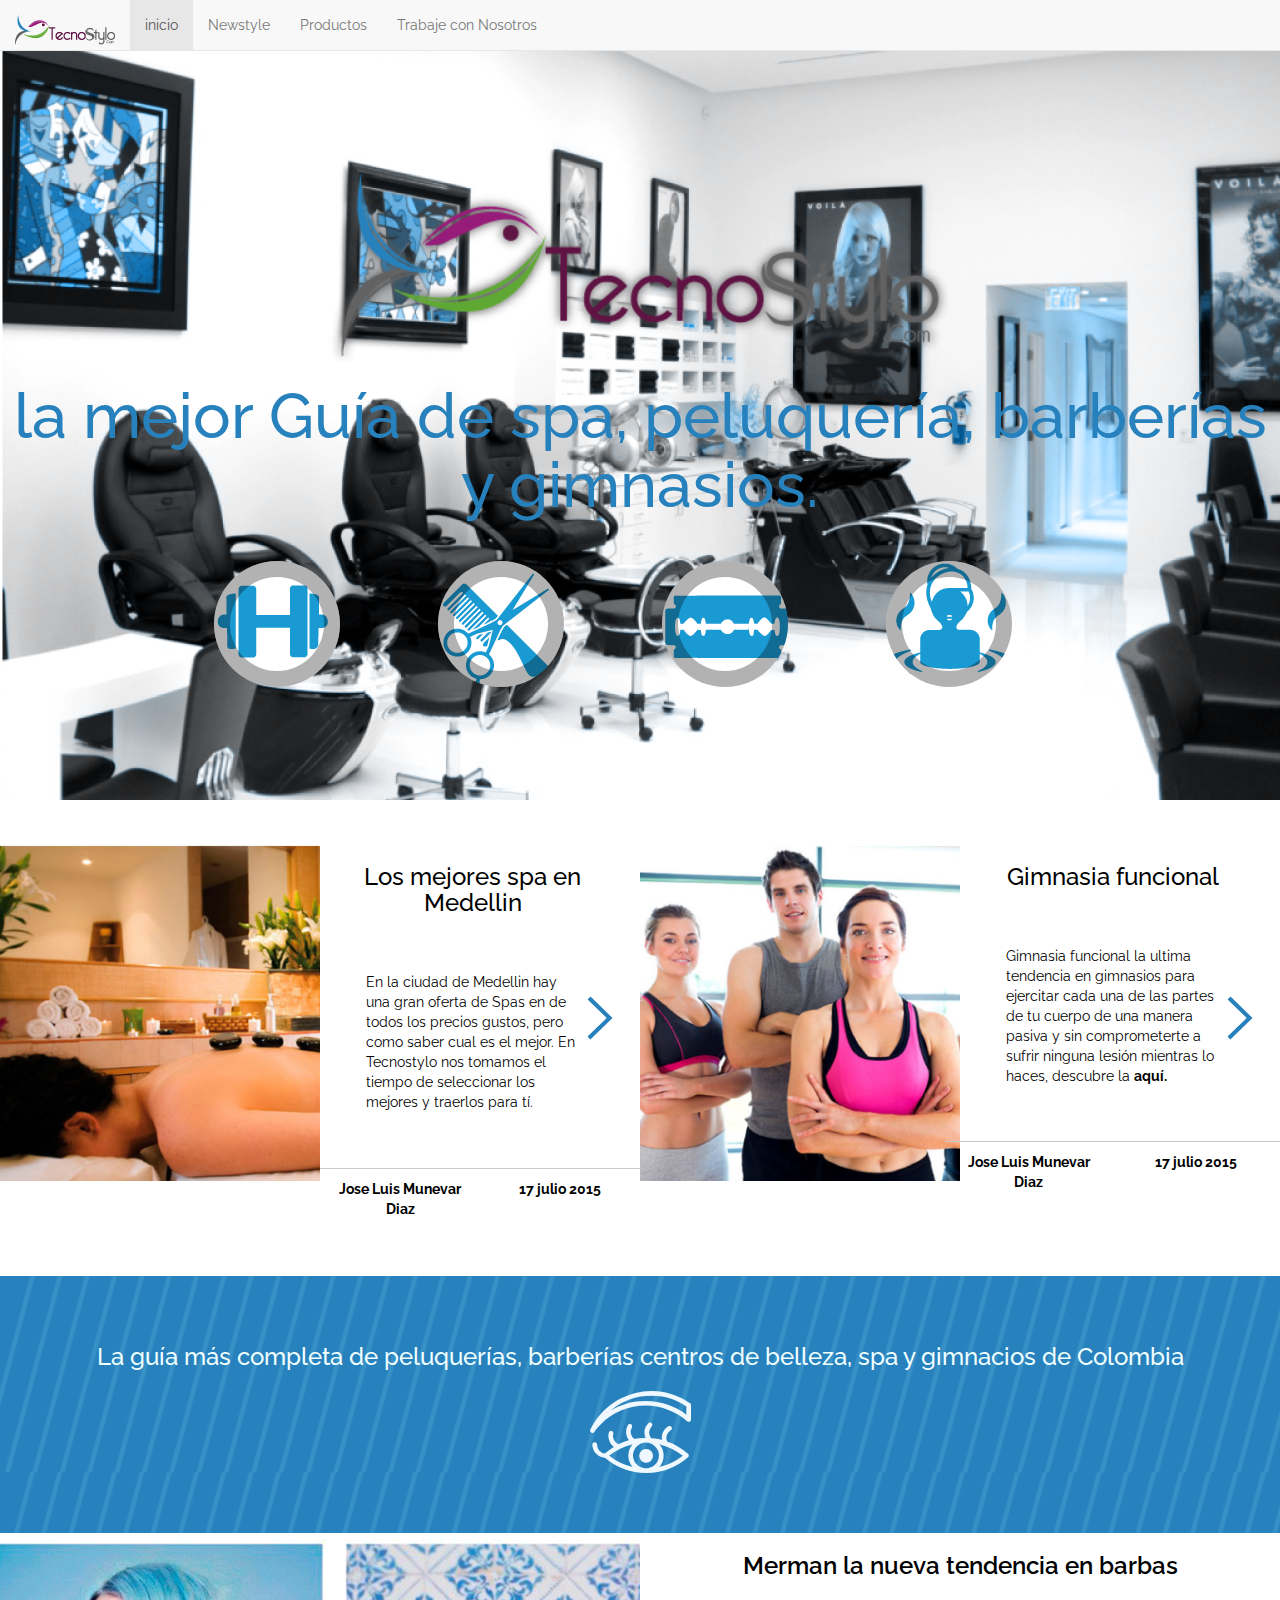
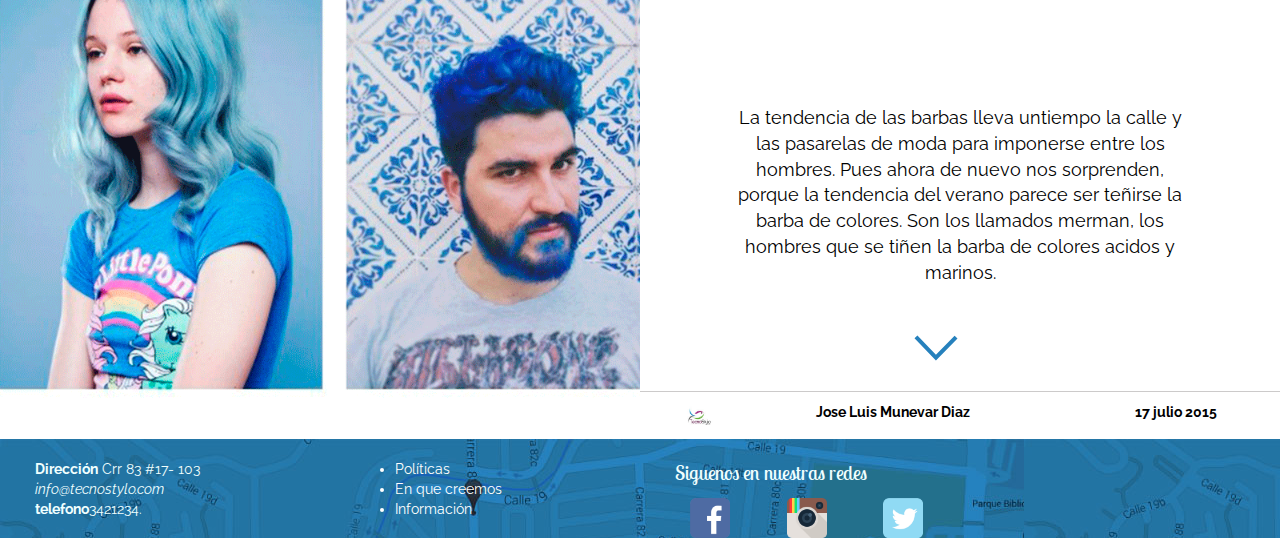
==== commit 516df8ea: "favicon y pulisblog" ====
--- a/index.html
+++ b/index.html
@@ -7,6 +7,26 @@
     <link rel="stylesheet" href="css/style.css">
     <link href="css/normalize.css" rel="stylesheet">
 
+    <!-----------------favicon---------->
+<link rel="apple-touch-icon" sizes="57x57" href="img/apple-icon-57x57.png">
+<link rel="apple-touch-icon" sizes="60x60" href="img/apple-icon-60x60.png">
+<link rel="apple-touch-icon" sizes="72x72" href="img/apple-icon-72x72.png">
+<link rel="apple-touch-icon" sizes="76x76" href="img/apple-icon-76x76.png">
+<link rel="apple-touch-icon" sizes="114x114" href="img/apple-icon-114x114.png">
+<link rel="apple-touch-icon" sizes="120x120" href="img/apple-icon-120x120.png">
+<link rel="apple-touch-icon" sizes="144x144" href="img/apple-icon-144x144.png">
+<link rel="apple-touch-icon" sizes="152x152" href="img/apple-icon-152x152.png">
+<link rel="apple-touch-icon" sizes="180x180" href="img/apple-icon-180x180.png">
+<link rel="icon" type="image/png" sizes="192x192"  href="img/android-icon-192x192.png">
+<link rel="icon" type="image/png" sizes="32x32" href="img/favicon-32x32.png">
+<link rel="icon" type="image/png" sizes="96x96" href="img/favicon-96x96.png">
+<link rel="icon" type="image/png" sizes="16x16" href="img/favicon-16x16.png">
+<link rel="manifest" href="img/manifest.json">
+<meta name="msapplication-TileColor" content="#ffffff">
+<meta name="msapplication-TileImage" content="img/ms-icon-144x144.png">
+<meta name="theme-color" content="#ffffff">
+    <!--------------favicon------------>
+    
     
     <link rel="stylesheet" href="http://maxcdn.bootstrapcdn.com/bootstrap/3.3.5/css/bootstrap.min.css">
     <script src="https://ajax.googleapis.com/ajax/libs/jquery/1.11.3/jquery.min.js"></script>
@@ -123,7 +143,7 @@
             </article>
             <article class="noticia col-sm-8 col-md-3" style="padding-left:0px;">
                 <h3 class="text-center">Los mejores spa en Medellin</h3>
-                 <p class="texto-noticia">mLorem ipsum dolor sit amet, consectetuer adipiscing elit. Aenean commodo ligula eget dolor. Aenean massa. Cum sociis natoque penatibus et magnis dis parturient montes, nascetur ridiculus mus. Donec qu
+                 <p class="texto-noticia">En la ciudad de Medellin hay una gran oferta de Spas en de todos los precios gustos, pero como saber cual es el mejor. En Tecnostylo nos tomamos el tiempo de seleccionar los mejores y traerlos para tí.
                 </p>
                 <article class="autor text-center row"  style="margin-left: 0px;">
                     <p class="col-sm-6"><strong>Jose Luis Munevar Diaz</strong></p>
@@ -137,7 +157,7 @@
                 
             <article class="noticia col-xs-12 col-sm-8 col-md-3" style="padding-left:0px;">
                 <h3 class="text-center">Gimnasia funcional</h3>
-                <p class="texto-noticia">mLorem ipsum dolor sit amet, consectetuer adipiscing elit. Aenean commodo ligula eget dolor. Aenean massa. Cum sociis natoque penatibus et magnis dis parturient montes, nascetur ridiculus mus. Donec qu</p>
+                <p class="texto-noticia">Gimnasia funcional la ultima tendencia en gimnasios para ejercitar cada una de las partes de tu cuerpo de una manera pasiva y sin comprometerte a sufrir ninguna lesión mientras lo haces, descubre la <strong>aquí.</strong></p>
 
                 <article class="autor text-center row">
                     <p class="col-sm-6"><strong>Jose Luis Munevar Diaz</strong></p>
@@ -197,13 +217,13 @@
           
       <div id="redes-sociales" class="col-sm-3" style="margin-top:20px;">
           <p><span id="texto-redes" class="text-center">Siguenos en nuestras redes</span></p>
-                <figure class="col-sm-4">
+                <figure class="col-sm-4 col-xs-2">
                     <a href="https://www.facebook.com/tecnostylo" TARGET="_blank"><img class="img-responsive icon-redes" src="img/facebook.png"></a>
                 </figure>
-                <figure class="col-sm-4">
+                <figure class="col-sm-4 col-xs-2">
                     <a href="https://instagram.com/tecnostylo" TARGET="_blank"><img class="img-responsive icon-redes"  src="img/instagram.png"></a>
                 </figure>
-                <figure class="col-sm-4">
+                <figure class="col-sm-4 col-xs-2">
                     <a href="https://twitter.com/tecnostylo" TARGET="_blank"><img class="img-responsive icon-redes"  src="img/twitter.png"></a>
                 </figure>
             </div>
--- a/css/estilos.css
+++ b/css/estilos.css
@@ -33,7 +33,10 @@
 {
 margin: 0 auto;
 }
-
+.texto-noticia
+{
+padding: 10%!important;
+}
 }
 
 
@@ -108,6 +111,12 @@
 height:506px;
 }
 
+figure
+{
+display: inline-block;
+margin: 0;
+}
+
 .pich-noticia-banner
 {
 font-size: 18px;
@@ -253,17 +262,6 @@
 font-size: 20px;
 text-align: center;
 }
-
-#verlink
-{
-font-weight: bold;
-text-decoration: none;
-font-size: 18px;
-cursor: pointer;
-position: absolute;
-bottom: 30%;
-}
-
 
 /*------------------------------------ blog-----------------------------------*/
 
